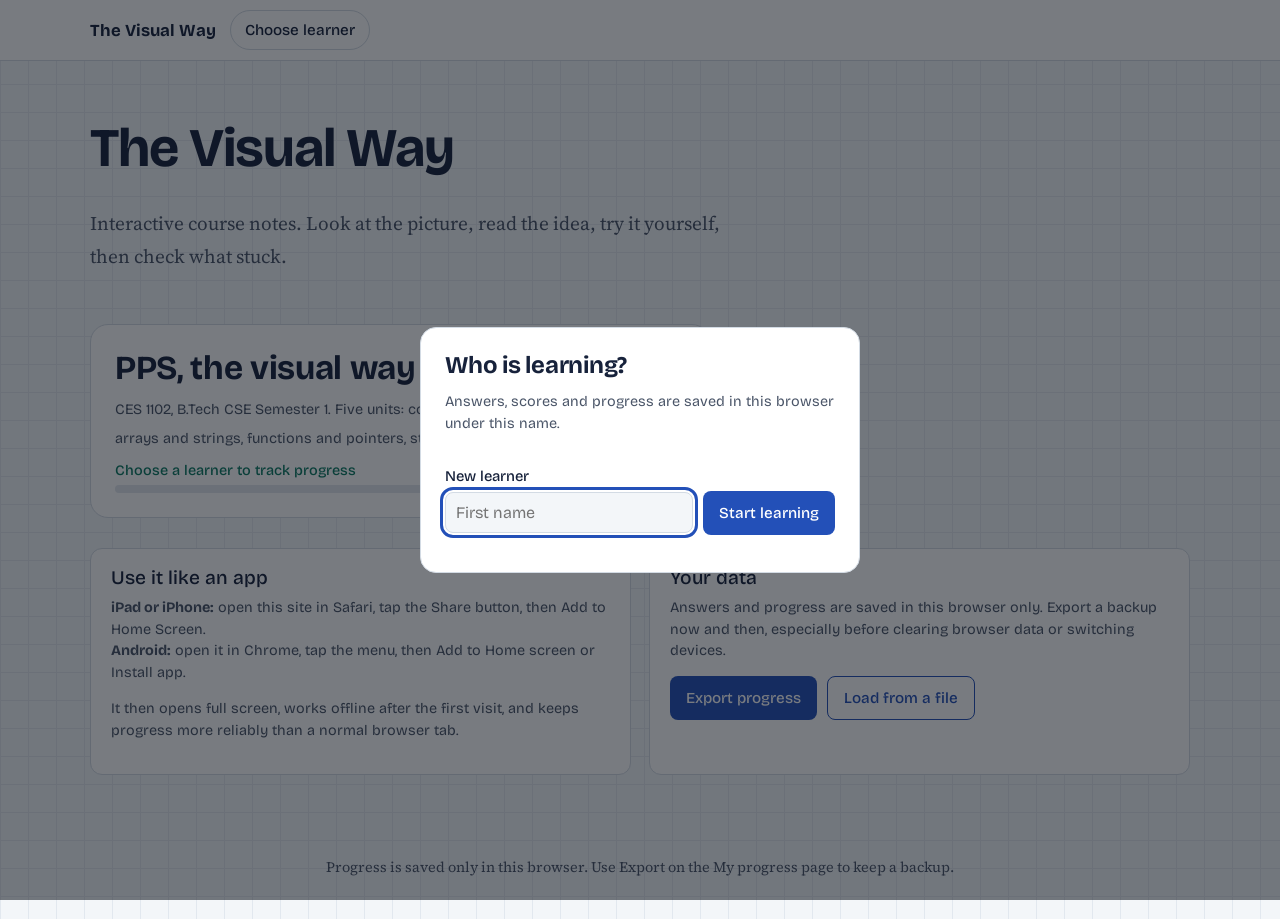
==== index.html @ 2a87faf5 "first commit" ====
<!DOCTYPE html>
<html lang="en">
<head>
<meta charset="utf-8">
<meta name="viewport" content="width=device-width, initial-scale=1, viewport-fit=cover">
<title>The Visual Way</title>
<meta name="description" content="Visual, interactive course notes.">
<meta name="theme-color" content="#2350B8">
<meta name="apple-mobile-web-app-capable" content="yes">
<meta name="mobile-web-app-capable" content="yes">
<meta name="apple-mobile-web-app-title" content="Visual Way">
<link rel="manifest" href="./manifest.webmanifest">
<link rel="icon" type="image/png" sizes="192x192" href="./assets/icons/icon-192.png">
<link rel="apple-touch-icon" href="./assets/icons/apple-touch-icon.png">
<link rel="preconnect" href="https://fonts.googleapis.com">
<link rel="preconnect" href="https://fonts.gstatic.com" crossorigin>
<link href="https://fonts.googleapis.com/css2?family=Bricolage+Grotesque:opsz,wght@12..96,500;12..96,700&family=Source+Serif+4:ital,opsz,wght@0,8..60,400;0,8..60,600;1,8..60,400&family=JetBrains+Mono:wght@400;600&display=swap" rel="stylesheet">
<link rel="stylesheet" href="./assets/style.css">
</head>
<body data-page="home" data-root="./">
<header class="topbar"><div class="topbar-in"><a class="brand" href="./index.html">The Visual Way</a><button class="learner-chip" type="button">Choose learner</button></div></header>
<header class="hero wrap">
  <h1>The Visual Way</h1>
  <p class="lede">Interactive course notes. Look at the picture, read the idea, try it yourself, then check what stuck.</p>
</header>
<main class="wrap">
  <a class="course-card" href="courses/ces1102/index.html" data-course-card="ces1102">
    <h2>PPS, the visual way</h2>
    <span class="small">CES 1102, B.Tech CSE Semester 1. Five units: computers and algorithms, C basics, arrays and strings, functions and pointers, structures and files.</span>
    <span class="prog"></span><span class="meter" aria-hidden="true"><i style="width:0"></i></span>
  </a>
  <div class="panelgrid">
    <div class="panel"><h3>Use it like an app</h3>
      <p class="small"><b>iPad or iPhone:</b> open this site in Safari, tap the Share button, then Add to Home Screen.<br><b>Android:</b> open it in Chrome, tap the menu, then Add to Home screen or Install app.</p>
      <p class="small">It then opens full screen, works offline after the first visit, and keeps progress more reliably than a normal browser tab.</p></div>
    <div class="panel"><h3>Your data</h3>
      <p class="small">Answers and progress are saved in this browser only. Export a backup now and then, especially before clearing browser data or switching devices.</p>
      <div class="row"><button class="btn" type="button" data-action="export">Export progress</button><button class="btn ghost" type="button" data-action="import">Load from a file</button></div></div>
  </div>
</main>
<footer>Progress is saved only in this browser. Use Export on the My progress page to keep a backup.</footer>
<script src="./assets/engine.js"></script>
<script src="courses/ces1102/course.js"></script>
<script>initPage();</script>
</body>
</html>
---- assets/style.css ----
/* Shared styles for every course. Colours are tokens on :root, with dark-mode overrides. */

:root{
  --paper:#F3F6F9; --grid:#E2E8EF; --card:#FFFFFF; --ink:#17223B; --soft:#4A5568; --line:#D3DBE4;
  --blue:#2350B8; --blue-tint:#E7EEFC; --mark:#FFE27A; --good:#0B7A63; --good-tint:#E1F4EE;
  --bad:#B8322B; --bad-tint:#FBE9E7; --code:#1C2333; --code-ink:#E4E9F2;
  --head:"Bricolage Grotesque", "Avenir Next", "Segoe UI", system-ui, sans-serif;
  --body:"Source Serif 4", Georgia, "Times New Roman", serif;
  --mono:"JetBrains Mono", ui-monospace, Consolas, "Courier New", monospace;
  box-sizing:border-box; padding-top:env(safe-area-inset-top,0px); padding-bottom:env(safe-area-inset-bottom,0px);
}
@media (prefers-color-scheme:dark){ :root:not([data-theme="light"]){
  --paper:#11151C; --grid:#1A2029; --card:#181E27; --ink:#E7EBF1; --soft:#A5AFBD; --line:#2B3442;
  --blue:#86A8F7; --blue-tint:#1E2A44; --mark:#6E5A12; --good:#52D1AE; --good-tint:#11302A;
  --bad:#FF8D84; --bad-tint:#3A1C1A; --code:#0C1018; --code-ink:#E4E9F2; } }
:root[data-theme="dark"]{
  --paper:#11151C; --grid:#1A2029; --card:#181E27; --ink:#E7EBF1; --soft:#A5AFBD; --line:#2B3442;
  --blue:#86A8F7; --blue-tint:#1E2A44; --mark:#6E5A12; --good:#52D1AE; --good-tint:#11302A;
  --bad:#FF8D84; --bad-tint:#3A1C1A; --code:#0C1018; --code-ink:#E4E9F2; }
*,*::before,*::after{box-sizing:inherit}
html{scroll-padding-top:calc(env(safe-area-inset-top,0px) + 16px);scroll-behavior:smooth}
@media (prefers-reduced-motion:reduce){html{scroll-behavior:auto}}
body{margin:0;background:var(--paper);background-image:linear-gradient(var(--grid) 1px,transparent 1px),linear-gradient(90deg,var(--grid) 1px,transparent 1px);background-size:28px 28px;color:var(--ink);font:400 1.0625rem/1.72 var(--body)}
img,svg{max-width:100%}
h1,h2,h3,h4{font-family:var(--head);line-height:1.15;margin:0 0 .5em;font-weight:700}
h1{font-size:clamp(2.2rem,5vw,3.4rem);letter-spacing:-.02em}
h2{font-size:clamp(1.6rem,3.2vw,2.1rem);letter-spacing:-.01em}
h3{font-size:1.2rem;font-weight:500}
p{margin:0 0 1em}
a{color:var(--blue)}
code{font-family:var(--mono);font-size:.88em;background:var(--blue-tint);padding:.08em .35em;border-radius:4px}
mark{background:linear-gradient(100deg,transparent 2%,var(--mark) 4%,var(--mark) 94%,transparent 97%);color:inherit;padding:0 .15em;border-radius:3px}
button{font:500 .95rem var(--head);cursor:pointer}
:focus-visible{outline:3px solid var(--blue);outline-offset:2px}
.wrap{max-width:1140px;margin:0 auto;padding:0 20px}
/* hero */
.hero{padding-top:56px;padding-bottom:32px}
.hero-grid{display:grid;grid-template-columns:1.1fr .9fr;gap:36px;align-items:center}
.hero p.lede{font-size:1.2rem;color:var(--soft);max-width:34em}
.term{background:var(--code);color:var(--code-ink);border-radius:14px;padding:18px 20px;font:400 .92rem/1.7 var(--mono);min-height:170px}
.term .p{color:#7FD1B9}.term .out{color:#FFE27A}
.caret{display:inline-block;width:.55em;height:1.1em;background:var(--code-ink);vertical-align:-.2em;animation:blink 1s steps(1) infinite}
@keyframes blink{50%{opacity:0}}
@media (prefers-reduced-motion:reduce){.caret{animation:none}}
.roadmap{display:grid;grid-template-columns:repeat(5,1fr);gap:10px;margin-top:34px;list-style:none;padding:0}
.roadmap li{background:var(--card);border:1px solid var(--line);border-radius:10px;padding:12px 14px;font:500 .9rem/1.35 var(--head)}
.roadmap li span{display:block;font:400 .82rem/1.4 var(--body);color:var(--soft);margin-top:4px}
.roadmap li.now{border:2px solid var(--blue);background:var(--blue-tint)}
.roadmap li.later{opacity:.62}
/* layout */
.layout{display:grid;grid-template-columns:230px minmax(0,1fr);gap:40px;padding-bottom:80px}
.rail{position:sticky;top:calc(env(safe-area-inset-top,0px) + 16px);align-self:start;background:var(--card);border:1px solid var(--line);border-radius:12px;padding:18px}
.rail h4{font-size:.95rem;margin-bottom:10px}
.rail ol{list-style:none;margin:0;padding:0}
.rail li a{display:flex;gap:10px;align-items:baseline;padding:6px 4px;text-decoration:none;color:var(--ink);font:400 .93rem/1.35 var(--head);border-radius:6px}
.rail li a:hover{background:var(--blue-tint)}
.tick{flex:none;width:18px;height:18px;border:1.5px solid var(--line);border-radius:50%;display:inline-grid;place-items:center;font-size:11px;transform:translateY(3px)}
.done .tick{background:var(--good);border-color:var(--good);color:var(--card)}
.bar{height:8px;background:var(--grid);border-radius:4px;margin:14px 0 6px;overflow:hidden}
.bar i{display:block;height:100%;width:0;background:var(--good);transition:width .4s}
.rail small{color:var(--soft);font-size:.85rem}
.lesson{background:var(--card);border:1px solid var(--line);border-radius:18px;padding:clamp(20px,4vw,44px);margin-bottom:34px}
.lesson-head{display:flex;gap:16px;align-items:baseline;flex-wrap:wrap;margin-bottom:6px}
.num{font:700 2.6rem/1 var(--head);color:var(--blue)}
.lec{font:400 .88rem var(--head);color:var(--soft)}
.hook{font-style:italic;font-size:1.15rem;border-left:4px solid var(--mark);padding:4px 0 4px 16px;margin:10px 0 22px;border-radius:0}
.prose{max-width:68ch}
.fig-r{float:right;width:min(46%,340px);margin:4px 0 14px 26px}
.fig-r figcaption,.fig figcaption{font:400 .85rem/1.4 var(--head);color:var(--soft);margin-top:6px}
.clear{clear:both}
.fig{margin:22px 0}
pre.c{background:var(--code);color:var(--code-ink);border-radius:12px;padding:16px 18px;font:400 .9rem/1.65 var(--mono);overflow-x:auto;margin:16px 0}
pre.c code{background:none;padding:0;font-size:1em;color:inherit}
.kw{color:#8FB3FF}.str{color:#9FE3A8}.com{color:#8792A6;font-style:italic}.pp{color:#F3A6D8}.fn{color:#FFD479}.nm{color:#FFB38A}
.panel{border:1px solid var(--line);border-radius:12px;padding:18px 20px;margin:22px 0;background:var(--paper)}
.panel h3{margin-bottom:8px}
.traps{border:1px solid var(--bad);background:var(--bad-tint);border-radius:12px;padding:16px 20px;margin:22px 0}
.traps h3{color:var(--bad)}
.traps ul{margin:0;padding-left:1.2em}
.traps li{margin-bottom:6px}
table{border-collapse:collapse;width:100%;font-size:.95rem}
.tbl{overflow-x:auto;margin:16px 0}
th,td{border:1px solid var(--line);padding:8px 10px;text-align:left;vertical-align:top}
th{font:500 .92rem var(--head);background:var(--blue-tint)}
details.reveal{border:1px dashed var(--blue);border-radius:10px;padding:10px 14px;margin:14px 0}
details.reveal summary{cursor:pointer;font:500 .95rem var(--head);color:var(--blue)}
/* buttons */
.btn{background:var(--blue);color:var(--card);border:0;border-radius:8px;padding:9px 16px}
.btn.ghost{background:transparent;color:var(--blue);border:1.5px solid var(--blue)}
.btn:disabled{opacity:.45;cursor:not-allowed}
.row{display:flex;gap:10px;flex-wrap:wrap;align-items:center}
.complete{margin-top:26px;padding-top:18px;border-top:1px solid var(--line)}
.complete .btn.is-done{background:var(--good)}
/* quiz */
.qc{margin-top:8px}
fieldset.q{border:1px solid var(--line);border-radius:12px;padding:16px 18px;margin:0 0 14px;background:var(--card)}
fieldset.q legend{font:500 1rem/1.45 var(--head);padding:0 6px}
.opt{display:flex;gap:10px;align-items:flex-start;padding:7px 8px;border-radius:8px;cursor:pointer}
.opt:hover{background:var(--blue-tint)}
.opt input{accent-color:var(--blue);margin-top:.45em}
.opt.right{background:var(--good-tint)}.opt.wrong{background:var(--bad-tint)}
.fb{margin-top:10px;font-size:.98rem}
.fb.ok{color:var(--good)}.fb.no{color:var(--bad)}
.fb .why{display:block;color:var(--ink);margin-top:4px}
.err{color:var(--bad);font:400 .85rem var(--head);margin-left:8px}
/* widgets */
.widget{border:1px solid var(--line);border-radius:14px;padding:18px;background:var(--paper);margin:22px 0}
.widget .label{font:500 1rem var(--head);margin-bottom:10px}
.stepnote{min-height:3.4em;font-size:1rem;margin:12px 0}
.dots{display:flex;gap:6px}
.dots span{width:9px;height:9px;border-radius:50%;background:var(--line)}
.dots span.on{background:var(--blue)}
svg text{font-family:var(--head)}
.sv-box{fill:var(--card);stroke:var(--soft);stroke-width:1}
.sv-cont{fill:none;stroke:var(--soft);stroke-dasharray:5 4;stroke-width:1}
.sv-t{fill:var(--ink);font-size:14px;font-weight:500}
.sv-s{fill:var(--soft);font-size:12px}
.sv-line{stroke:var(--soft);stroke-width:1.4;fill:none}
g.hot .sv-box{fill:var(--mark);stroke:var(--ink);stroke-width:2}
.tabs{display:flex;gap:6px;flex-wrap:wrap;margin-bottom:10px}
.tabs button{background:var(--card);border:1.5px solid var(--line);color:var(--ink);border-radius:8px;padding:7px 12px}
.tabs button[aria-pressed="true"]{border-color:var(--blue);background:var(--blue-tint);color:var(--blue)}
.order-list{list-style:none;padding:0;margin:0 0 12px}
.order-list li{display:flex;align-items:center;gap:10px;background:var(--card);border:1px solid var(--line);border-radius:8px;padding:8px 10px;margin-bottom:6px}
.order-list li.ok{border-color:var(--good);background:var(--good-tint)}
.order-list li.no{border-color:var(--bad);background:var(--bad-tint)}
.order-list .t{flex:1;font-family:var(--mono);font-size:.92rem}
.order-list button{background:var(--card);border:1px solid var(--line);border-radius:6px;width:34px;height:30px;color:var(--ink)}
.fc-grid{display:grid;grid-template-columns:minmax(0,1fr) 300px;gap:20px;align-items:start}
.fc-steps label{display:grid;grid-template-columns:1fr 200px;gap:8px;align-items:center;font:400 .92rem var(--mono);padding:5px 0;border-bottom:1px dashed var(--line)}
.fc-steps select,.fc-run input{font:400 .9rem var(--head);padding:6px;border-radius:6px;border:1.5px solid var(--line);background:var(--card);color:var(--ink)}
.fc-steps label.ok select{border-color:var(--good)}.fc-steps label.no select{border-color:var(--bad)}
.fc-node{fill:var(--card);stroke:var(--soft);stroke-width:1.3}
.fc-node.empty{stroke-dasharray:4 3;fill:transparent}
.fc-node.wrongshape{stroke:var(--bad);stroke-width:2}
.fc-node.lit{fill:var(--mark);stroke:var(--ink);stroke-width:2.2}
.fc-txt{fill:var(--ink);font-size:12.5px;font-family:var(--mono)}
.pipe{display:flex;flex-wrap:wrap;gap:6px;margin-bottom:12px}
.pipe button{background:var(--card);border:1.5px solid var(--line);color:var(--ink);border-radius:20px;padding:6px 12px;font-size:.88rem}
.pipe button[aria-current="step"]{border-color:var(--blue);background:var(--blue);color:var(--card)}
.file{font:600 .9rem var(--mono);color:var(--blue)}
.sorter{list-style:none;padding:0;margin:0}
.sorter li{background:var(--card);border:1px solid var(--line);border-radius:10px;padding:10px 12px;margin-bottom:8px}
.sorter code{display:block;background:none;padding:0;margin-bottom:6px}
.sorter .sfb{font-size:.92rem;margin-top:6px}
.timeline{display:grid;grid-template-columns:repeat(5,1fr);gap:8px;margin:18px 0}
.timeline div{border-top:4px solid var(--blue);padding-top:8px;font-size:.92rem;line-height:1.45}
.timeline b{font:700 1.1rem var(--head);display:block}
.cheat{display:grid;grid-template-columns:repeat(auto-fit,minmax(230px,1fr));gap:14px}
.cheat div{border:1px solid var(--line);border-radius:12px;padding:14px 16px;background:var(--paper);font-size:.95rem;line-height:1.55}
.cheat h3{font-size:1rem}
.uq-head{display:flex;justify-content:space-between;align-items:center;margin-bottom:10px;font:500 .95rem var(--head)}
.score{font:700 3rem/1 var(--head);color:var(--blue)}
.sr{position:absolute;width:1px;height:1px;overflow:hidden;clip:rect(0 0 0 0);white-space:nowrap}
footer{color:var(--soft);font-size:.9rem;padding:20px 0 40px;text-align:center}
@media (max-width:960px){
  .hero-grid,.fc-grid{grid-template-columns:1fr}
  .layout{grid-template-columns:1fr;gap:20px}
  .rail{position:static}
  .rail ol{display:flex;gap:6px;overflow-x:auto}
  .rail li a{white-space:nowrap;border:1px solid var(--line)}
  .roadmap{grid-template-columns:repeat(2,1fr)}
  .timeline{grid-template-columns:1fr 1fr}
}
@media (max-width:640px){ .fig-r{float:none;width:100%;margin:10px 0} .fc-steps label{grid-template-columns:1fr} .roadmap{grid-template-columns:1fr} }
.roadmap{display:grid;grid-template-columns:repeat(5,1fr);gap:10px;margin-top:34px}
.roadmap button{background:var(--card);border:1px solid var(--line);border-radius:10px;padding:12px 14px;font:500 .9rem/1.35 var(--head);color:var(--ink);text-align:left}
.roadmap button span{display:block;font:400 .82rem/1.4 var(--body);color:var(--soft);margin-top:4px}
.roadmap button .prog{font:500 .78rem/1.3 var(--head);color:var(--good);margin-top:6px}
.roadmap button[aria-pressed="true"]{border:2px solid var(--blue);background:var(--blue-tint)}
.roadmap button:hover{border-color:var(--blue)}
.intro{background:var(--card);border:1px solid var(--line);border-radius:18px;padding:clamp(20px,4vw,40px);margin-bottom:34px}
.intro p{max-width:68ch;color:var(--soft);font-size:1.08rem}
.mindmap svg{width:100%;height:auto;display:block}
.mm-c{fill:var(--blue)}.mm-ct{fill:var(--card);font:700 18px var(--head)}.mm-cs{fill:var(--card);font:400 14px var(--head)}
.mm-l{stroke:var(--blue);stroke-width:1.5;opacity:.6}
.mm-n{fill:var(--paper);stroke:var(--line);stroke-width:1.2}.mm-n.done{fill:var(--good-tint);stroke:var(--good)}
.mindmap a:hover .mm-n,.mindmap a:focus .mm-n{stroke:var(--blue);stroke-width:2}
.mm-t{fill:var(--ink);font:500 15px var(--head)}
.tr-grid{display:grid;grid-template-columns:minmax(0,1.1fr) minmax(0,1fr);gap:16px;align-items:start}
.tr-code{margin:0}
.tr-code .ln{display:block;padding:0 8px;margin:0 -8px;border-radius:4px;white-space:pre}
.tr-code .ln.cur{background:rgba(255,226,122,.2);box-shadow:inset 3px 0 0 #FFE27A}
.tr-l{font:500 .85rem var(--head);color:var(--soft);margin:2px 0 6px}
.frame{border:1px solid var(--line);border-radius:10px;background:var(--card);padding:8px 10px;margin-bottom:8px}
.frame.top{border:2px solid var(--blue)}
.frame-h{font:500 .82rem var(--head);color:var(--soft);margin-bottom:6px}
.vars{display:flex;flex-wrap:wrap;gap:10px 14px;align-items:flex-start}
.var{display:flex;flex-direction:column;align-items:flex-start;gap:3px}
.vn{font:500 .8rem var(--mono);color:var(--soft)}
.var .box,.cell .box{min-width:38px;padding:3px 8px;border:1.5px solid var(--line);border-radius:6px;font:600 .88rem var(--mono);text-align:center;background:var(--paper);color:var(--ink);white-space:nowrap}
.var.hot>.box,.cell.hot .box{background:var(--mark);border-color:var(--ink)}
.addr{font:400 .72rem var(--mono);color:var(--soft)}
.cells{display:flex;flex-wrap:wrap}
.cell{display:flex;flex-direction:column;align-items:center}
.cell .box{border-radius:0;margin-right:-1.5px;min-width:34px}
.idx{font:400 .7rem var(--mono);color:var(--soft)}
.sf{display:flex;gap:8px}
.tr-out{background:var(--code);color:#FFE27A;border-radius:8px;padding:8px 12px;min-height:2.2em;margin:0;font:400 .88rem var(--mono);white-space:pre-wrap}
.st-grid.two{display:grid;grid-template-columns:minmax(0,1.3fr) minmax(0,1fr);gap:16px;align-items:start}
.st-c{margin:0}
mark.hm{background:#FFE27A;color:#1C2333;padding:0 2px;border-radius:3px}
.sel{font:400 .92rem var(--head);padding:6px;border-radius:6px;border:1.5px solid var(--line);background:var(--card);color:var(--ink)}
.widget input[type=text]{font:400 .92rem var(--mono);padding:6px 8px;border-radius:6px;border:1.5px solid var(--line);background:var(--card);color:var(--ink)}
.ap-ctl label,.tr-in label{font:500 .92rem var(--head)}
.tr-in{margin-bottom:12px}
.ap-row{display:flex;flex-wrap:wrap;gap:6px;margin:16px 0 6px}
.ap-cell{display:flex;flex-direction:column;align-items:center;min-width:48px;transition:opacity .3s}
.ap-cell .box{width:48px;padding:10px 0;border:2px solid var(--line);border-radius:8px;text-align:center;font:600 1rem var(--mono);background:var(--card)}
.ap-cell.cmp .box{border-color:var(--blue);background:var(--blue-tint)}
.ap-cell.swap .box{background:var(--mark);border-color:var(--ink)}
.ap-cell.min .box{border-color:var(--bad);border-style:dashed}
.ap-cell.done .box,.ap-cell.found .box{background:var(--good-tint);border-color:var(--good)}
.ap-cell.out{opacity:.35}
.tag{font:500 .72rem var(--head);color:var(--blue);min-height:1.1em}
.ap-stats{display:flex;gap:20px;font:400 .95rem var(--head)}
.ap-stats b{font-size:1.2rem;color:var(--blue)}
.legend{display:flex;flex-wrap:wrap;gap:6px 12px;align-items:center;font:400 .82rem var(--head);color:var(--soft);margin-top:10px}
.lg{display:inline-block;width:14px;height:14px;border-radius:3px;border:2px solid var(--line);vertical-align:middle}
.lg.cmp{border-color:var(--blue);background:var(--blue-tint)}.lg.swap{background:var(--mark);border-color:var(--ink)}.lg.min{border-color:var(--bad);border-style:dashed}.lg.done{background:var(--good-tint);border-color:var(--good)}.lg.out{opacity:.35;background:var(--card)}
.bitrow{display:flex;align-items:center;gap:4px;margin-bottom:6px;flex-wrap:wrap}
.bl{width:64px;font:500 .9rem var(--mono)}
.bit{width:34px;height:34px;display:inline-grid;place-items:center;border:1.5px solid var(--line);border-radius:6px;font:600 .95rem var(--mono);background:var(--card);color:var(--ink)}
.bit.on{background:var(--blue);color:var(--card);border-color:var(--blue)}
button.bit{cursor:pointer;padding:0}
.bitrow.res{border-top:2px solid var(--ink);padding-top:6px}
.bitrow.res .bit.on{background:var(--good);border-color:var(--good)}
.bd{font:600 .95rem var(--mono);margin-left:10px}
.mx-wrap{display:grid;grid-template-columns:auto minmax(0,1fr);gap:20px;align-items:start}
.mx{display:grid;grid-template-columns:auto repeat(4,48px);gap:4px;align-items:center}
.mx-h{font:400 .78rem var(--head);color:var(--soft);text-align:center}
.mx-c{height:44px;border:1.5px solid var(--line);border-radius:6px;background:var(--card);color:var(--ink);font:600 1rem var(--mono)}
.mx-c.row{background:var(--blue-tint)}
.mx-c.on{background:var(--mark);border-color:var(--ink)}
.cell.rowc .box{background:var(--blue-tint)}
.cell.bad .box{background:var(--bad-tint);border-color:var(--bad);color:var(--bad)}
.cell.dim .box{opacity:.4}
.sl-out{margin-top:12px}
.sl-out .var{margin-bottom:10px}
.pj{padding-top:16px}
.pj-bytes{display:grid;grid-template-columns:repeat(32,1fr);margin-top:6px}
.pj-b{height:44px;border:1px solid var(--line);background:var(--blue-tint);position:relative}
.pj-b.alt{background:var(--card)}
.pj-b.start{border-left:3px solid var(--blue)}
.pj-b span{position:absolute;top:-1.5em;left:0;font:500 .7rem var(--mono);color:var(--blue);white-space:nowrap}
.pj-axis{display:flex;justify-content:space-between;font:400 .72rem var(--mono);color:var(--soft);margin-top:4px}
.tabset>.tabs{margin-bottom:12px}
[hidden]{display:none !important}
@media (max-width:960px){.tr-grid,.st-grid.two,.mx-wrap{grid-template-columns:1fr}}
@media (max-width:640px){.mx{grid-template-columns:auto repeat(4,40px)}.ap-cell .box{width:40px}}
@media (max-width:960px){.roadmap{grid-template-columns:repeat(2,1fr)}}
@media (max-width:640px){.roadmap{grid-template-columns:1fr 1fr}.roadmap button span:not(.prog){display:none}}
fieldset.q{min-width:0}
fieldset.q legend{white-space:normal;max-width:100%}
main{min-width:0}
@media (max-width:960px){.layout{grid-template-columns:minmax(0,1fr)}}
.prob{border:1px solid var(--line);border-radius:14px;padding:18px 20px;margin:16px 0;background:var(--paper)}
.prob-h{display:flex;gap:10px;align-items:baseline;flex-wrap:wrap;margin-bottom:6px}
.prob-h h3{margin:0}
.lvl{font:500 .78rem var(--head);padding:2px 10px;border-radius:20px;border:1.5px solid}
.lvl.easy{color:var(--good);border-color:var(--good);background:var(--good-tint)}
.lvl.medium{color:var(--blue);border-color:var(--blue);background:var(--blue-tint)}
.lvl.exam{color:var(--bad);border-color:var(--bad);background:var(--bad-tint)}
.io{display:grid;grid-template-columns:minmax(0,1fr) minmax(0,1fr);gap:14px;margin:12px 0}
.io .tr-out{margin-bottom:8px}
.labfilter{margin:0}
.labcount{margin:0 0 0 auto;font:500 .9rem var(--head);color:var(--good)}
.prob .btn.is-done,[data-solved].is-done{background:var(--good)}
ol.steps{padding-left:1.3em;margin:10px 0}
ol.steps li{margin-bottom:8px}
@media (max-width:640px){.io{grid-template-columns:minmax(0,1fr)}}
/* ---------- site chrome ---------- */
.topbar{background:var(--card);border-bottom:1px solid var(--line)}
.topbar-in{display:flex;align-items:center;gap:14px;padding:10px 20px;max-width:1140px;margin:0 auto;flex-wrap:wrap}
.brand{font:700 1.05rem var(--head);color:var(--ink);text-decoration:none;white-space:nowrap}
.unitnav{display:flex;gap:4px;overflow-x:auto;flex:1 1 300px;scrollbar-width:none;-webkit-overflow-scrolling:touch}
.unitnav::-webkit-scrollbar{display:none}
.unitnav a{white-space:nowrap;padding:8px 10px;border-radius:8px;text-decoration:none;color:var(--ink);font:500 .9rem var(--head)}
.unitnav a:hover{background:var(--blue-tint)}
.unitnav a[aria-current="page"]{background:var(--blue-tint);color:var(--blue)}
.learner-chip{background:var(--card);border:1.5px solid var(--line);border-radius:22px;padding:8px 14px;color:var(--ink);min-height:40px}
.learner-chip:hover{border-color:var(--blue)}
dialog.ldlg{border:1px solid var(--line);border-radius:16px;padding:0;max-width:440px;width:calc(100% - 32px);background:var(--card);color:var(--ink)}
dialog.ldlg::backdrop{background:rgba(10,15,25,.55)}
.ldlg-in{padding:24px}
.ldlg h2{font-size:1.5rem}
.ldlg label{display:block;font:500 .92rem var(--head);margin-bottom:6px}
.ldlg input{flex:1;min-width:0;font:400 1rem var(--head);padding:10px;border-radius:8px;border:1.5px solid var(--line);background:var(--paper);color:var(--ink)}
.llist{display:flex;flex-wrap:wrap;gap:8px;align-items:center;margin:10px 0 18px}
.small{font:400 .9rem/1.5 var(--head);color:var(--soft)}
.toast{position:fixed;left:50%;bottom:calc(20px + env(safe-area-inset-bottom,0px));transform:translateX(-50%);background:var(--ink);color:var(--card);padding:12px 18px;border-radius:10px;font:500 .92rem var(--head);opacity:0;pointer-events:none;transition:opacity .25s;z-index:50;max-width:90vw}
.toast.on{opacity:1}
.pagenav{display:flex;justify-content:space-between;gap:12px;flex-wrap:wrap;margin:0 0 40px}
a.btn{display:inline-flex;align-items:center;text-decoration:none}
.btn{min-height:44px}
.roadmap a{display:block;background:var(--card);border:1px solid var(--line);border-radius:10px;padding:12px 14px;font:500 .9rem/1.35 var(--head);color:var(--ink);text-decoration:none}
.roadmap a span{display:block;font:400 .82rem/1.4 var(--body);color:var(--soft);margin-top:4px}
.roadmap a .prog{font:500 .78rem/1.3 var(--head);color:var(--good);margin-top:6px}
.roadmap a:hover{border-color:var(--blue);background:var(--blue-tint)}
.hero-actions{margin-top:22px}
/* ---------- home ---------- */
.course-card{display:block;background:var(--card);border:1px solid var(--line);border-radius:18px;padding:24px;text-decoration:none;color:var(--ink);max-width:620px}
.course-card:hover{border-color:var(--blue)}
.course-card h2{margin-bottom:6px}
.course-card .prog{display:block;font:500 .9rem var(--head);color:var(--good);margin-top:10px}
.panelgrid{display:grid;grid-template-columns:repeat(auto-fit,minmax(280px,1fr));gap:18px;margin:30px 0 60px}
.panelgrid .panel{background:var(--card);margin:0}
/* ---------- progress ---------- */
.meter{display:block;height:8px;background:var(--grid);border-radius:4px;overflow:hidden;margin-top:6px;min-width:60px}
.meter i{display:block;height:100%;background:var(--good)}
.stats{display:grid;grid-template-columns:repeat(auto-fit,minmax(170px,1fr));gap:14px;margin:18px 0 26px}
.stat{background:var(--card);border:1px solid var(--line);border-radius:14px;padding:16px;font:400 .9rem var(--head);color:var(--soft)}
.stat .big{display:block;font:700 2.1rem/1.1 var(--head);color:var(--ink);margin-bottom:4px}
.stat .big small{font-size:1rem;color:var(--soft);font-weight:500}
.ptable td{font-size:.92rem}
.revisit{list-style:none;padding:0;margin:0}
.revisit li{background:var(--card);border:1px solid var(--line);border-radius:10px;padding:12px 14px;margin-bottom:8px;line-height:1.5}
.revisit a{font-weight:600}
.dashwrap{max-width:980px;margin:0 auto;padding:28px 20px 60px}
/* ---------- touch and tablet ---------- */
@media (pointer:coarse){.opt{padding:11px 8px}.tabs button,.pipe button{min-height:42px}.rail li a{padding:9px 6px}}
@media (min-width:961px) and (max-width:1100px){.layout{grid-template-columns:200px minmax(0,1fr);gap:24px}}
@media (max-width:640px){.topbar-in{gap:8px}.brand{font-size:.98rem}.learner-chip{margin-left:auto}}
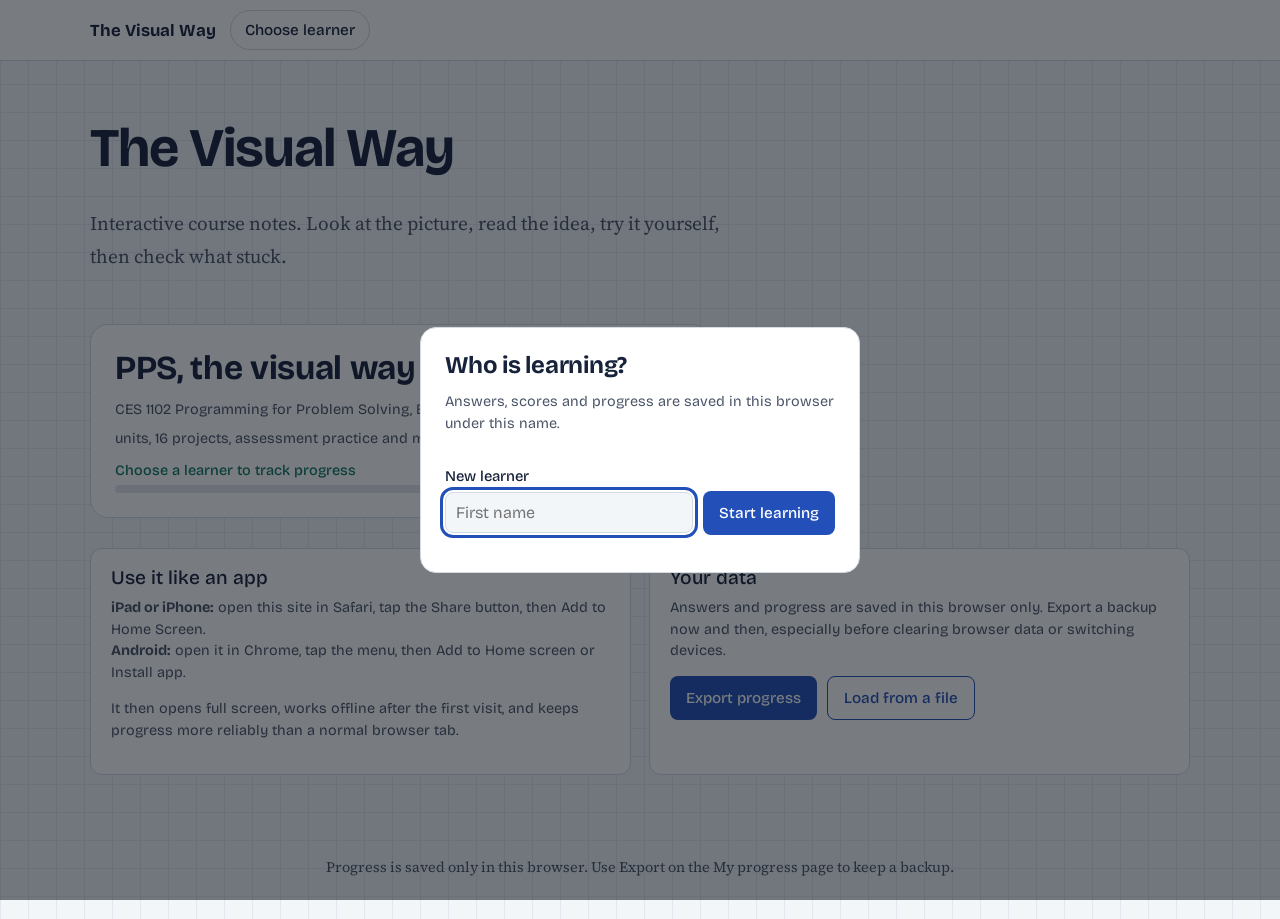
==== commit 705e9e41: "Complete CES 1102 coverage against the full course plan - Start here: official course details, CO st" ====
--- a/index.html
+++ b/index.html
@@ -26,7 +26,7 @@
 <main class="wrap">
   <a class="course-card" href="courses/ces1102/index.html" data-course-card="ces1102">
     <h2>PPS, the visual way</h2>
-    <span class="small">CES 1102, B.Tech CSE Semester 1. Five units: computers and algorithms, C basics, arrays and strings, functions and pointers, structures and files.</span>
+    <span class="small">CES 1102 Programming for Problem Solving, B.Tech CS stream, Semester I. Five units, 16 projects, assessment practice and mock papers.</span>
     <span class="prog"></span><span class="meter" aria-hidden="true"><i style="width:0"></i></span>
   </a>
   <div class="panelgrid">
--- a/assets/style.css
+++ b/assets/style.css
@@ -321,3 +321,80 @@
 @media (pointer:coarse){.opt{padding:11px 8px}.tabs button,.pipe button{min-height:42px}.rail li a{padding:9px 6px}}
 @media (min-width:961px) and (max-width:1100px){.layout{grid-template-columns:200px minmax(0,1fr);gap:24px}}
 @media (max-width:640px){.topbar-in{gap:8px}.brand{font-size:.98rem}.learner-chip{margin-left:auto}}
+
+/* cheat sheet with code examples */
+.cheat-v2{grid-template-columns:repeat(auto-fit,minmax(300px,1fr))}
+.cheat-v2>div{display:flex;flex-direction:column}
+.cheat-v2 p{margin:0 0 8px}
+.cheat-v2 pre.c{font-size:.82rem;padding:12px 14px;margin:4px 0 10px}
+.cheat-v2 .watch{font-size:.9rem;border-top:1px dashed var(--line);padding-top:8px;margin-top:auto}
+
+.cheat-fig svg{width:100%;max-width:300px;height:auto;display:block;margin:4px 0 10px}
+
+@media (max-width:640px){.cheat-v2 pre.c{font-size:.76rem;padding:10px 12px}}
+
+/* ---------- assessment practice ---------- */
+.tq-bar{position:sticky;top:env(safe-area-inset-top,0px);z-index:5;display:flex;gap:14px;align-items:center;flex-wrap:wrap;background:var(--card);border:1px solid var(--line);border-radius:12px;padding:10px 14px;margin-bottom:14px;box-shadow:0 2px 10px rgba(0,0,0,.08)}
+.tq-time{font:700 1.3rem var(--mono);color:var(--blue)}
+.tq-time.warn{color:var(--bad)}
+.tq-count{font:500 .92rem var(--head);color:var(--soft);margin-right:auto}
+.tq fieldset pre.c{margin:6px 0 10px;font-size:.86rem}
+.tq-hist ul{margin:6px 0 0;padding-left:1.2em;font:400 .9rem var(--head)}
+.tq-result{margin-bottom:18px}
+.wq{border:1px solid var(--line);border-radius:14px;padding:18px 20px;margin:16px 0;background:var(--card)}
+.wq p{margin:0 0 8px}
+.scheme td:first-child{width:70px;text-align:center;font:600 .95rem var(--head)}
+.selfmark{margin-top:12px}
+.mk{min-width:40px;min-height:40px;border:1.5px solid var(--line);border-radius:8px;background:var(--card);color:var(--ink);font:600 .95rem var(--head)}
+.mk[aria-pressed="true"]{background:var(--good);border-color:var(--good);color:var(--card)}
+.answer-space{display:none}
+@media print{
+  body{background:#fff}
+  .topbar,footer,.toast,.selfmark,.wq-tools,[data-wq-summary],details>summary{display:none !important}
+  body.print-mode .dashwrap>:not(.print-target){display:none !important}
+  body.print-mode .print-target>p.small{display:none}
+  body.print-mode #papers>:not(.print-target){display:none !important}
+  body.print-mode .dashwrap>#papers{display:block !important}
+  .xq{break-inside:avoid}
+  .qtag{color:#333 !important}
+  .wq{break-inside:avoid;border:1px solid #999;background:#fff}
+  pre.c{background:#f3f3f3 !important;color:#000 !important;white-space:pre-wrap;border:1px solid #ccc}
+  pre.c span{color:#000 !important}
+  body.print-questions details.wq-ans{display:none !important}
+  body.print-questions .answer-space{display:block;height:7cm;border-top:1px dashed #999;margin-top:10px}
+  .tr-out{background:#f3f3f3 !important;color:#000 !important}
+}
+
+/* ---------- tags, readiness, projects, mock papers, security ---------- */
+.qtag{font:500 .76rem var(--head);color:var(--soft);margin:-2px 0 6px 6px}
+.xpart .qtag{margin:0 0 0 6px;white-space:nowrap}
+.focus{background:var(--blue-tint);border-color:var(--blue);margin:10px 0 14px}
+.miles{padding-left:1.3em;margin:6px 0 12px}
+.miles li{margin-bottom:8px}
+.ms{display:flex;gap:10px;align-items:flex-start;cursor:pointer}
+.ms input{width:20px;height:20px;margin-top:3px;accent-color:var(--good);flex:none}
+details.hint{margin:4px 0 0 30px}
+details.hint summary{cursor:pointer;font:500 .85rem var(--head);color:var(--blue)}
+.pstate{font:500 .8rem var(--head);padding:2px 10px;border-radius:20px;border:1.5px solid var(--line);color:var(--soft)}
+.pstate.done{border-color:var(--good);color:var(--good);background:var(--good-tint)}
+.pstate.doing{border-color:var(--blue);color:var(--blue)}
+.paper{margin:30px 0}
+.paper-h{display:flex;gap:14px;align-items:baseline;flex-wrap:wrap}
+.xq{border:1px solid var(--line);border-radius:14px;padding:16px 20px;margin:14px 0;background:var(--card)}
+.xpart{border-top:1px dashed var(--line);padding-top:10px;margin-top:10px}
+.xpart:first-of-type{border-top:0}
+.exam-timer{position:sticky;top:env(safe-area-inset-top,0px);z-index:6;display:flex;gap:14px;align-items:center;background:var(--card);border:1px solid var(--line);border-radius:12px;padding:10px 14px;box-shadow:0 2px 10px rgba(0,0,0,.08)}
+#examTimerText{font:700 1.3rem var(--mono);color:var(--blue)}
+#examTimerText.warn{color:var(--bad)}
+.plan{list-style:none;padding:0;margin:10px 0}
+.plan li{display:grid;grid-template-columns:120px minmax(0,1fr);gap:12px;padding:8px 0;border-bottom:1px solid var(--line);font-size:.95rem}
+.pday{font:600 .9rem var(--head);color:var(--blue)}
+.security{border:1px solid var(--blue);background:var(--blue-tint);border-radius:12px;padding:14px 18px;margin:18px 0}
+.security h3{color:var(--blue)}
+.cell.admin .box{background:var(--good-tint)}
+.matrix td,.matrix th{text-align:center}
+.matrix td:first-child,.matrix th:first-child{text-align:left}
+@media (max-width:640px){.plan li{grid-template-columns:1fr;gap:2px}}
+@media print{.exam-timer,.sdlfilter{display:none !important}}
+
+@media (min-width:961px){.unitnav{flex-wrap:wrap;overflow:visible}}
